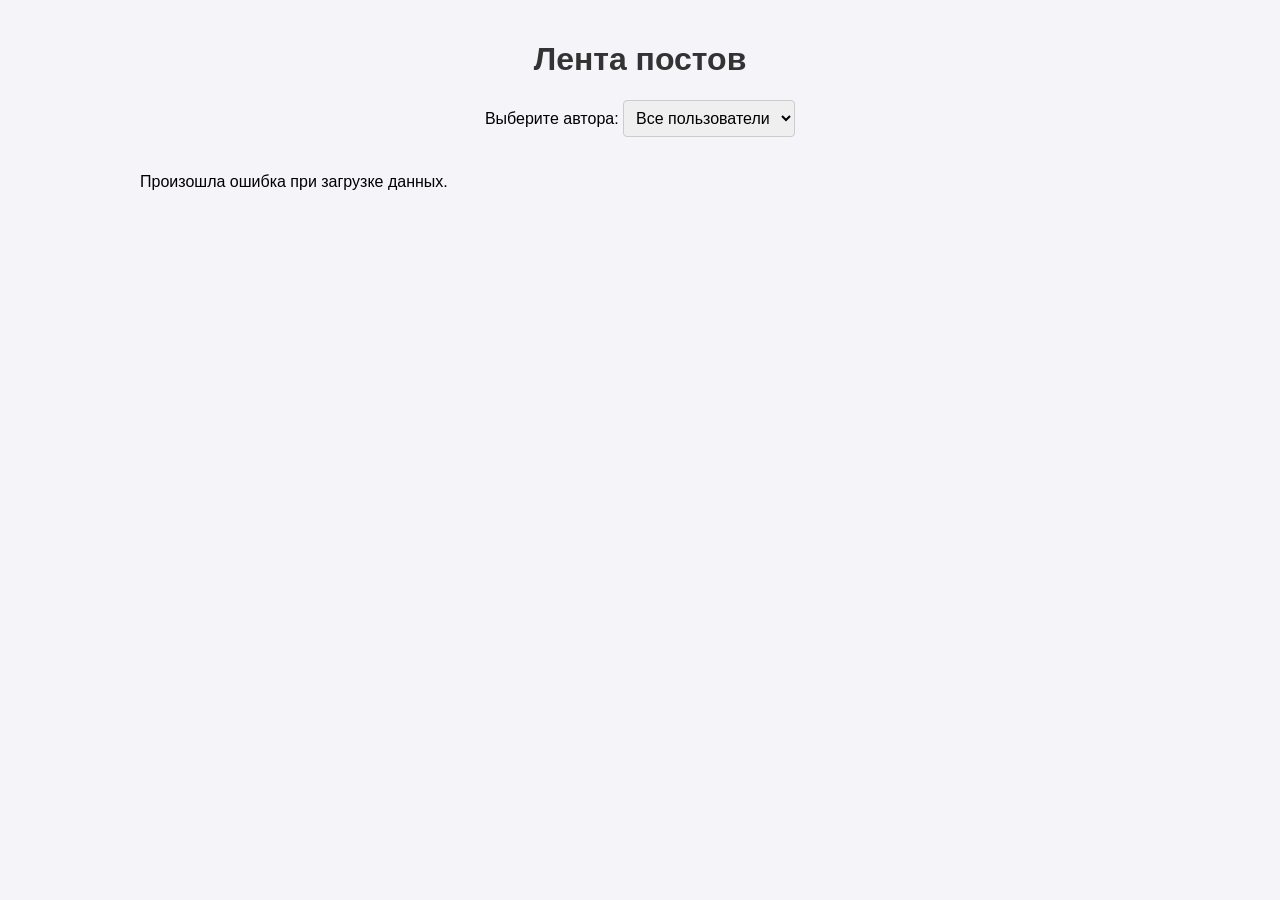
==== index.html @ 2fa5681f "js" ====
<!DOCTYPE html>
<html lang="ru">
<head>
    <meta charset="UTF-8">
    <meta name="viewport" content="width=device-width, initial-scale=1.0">
    <title>Мини-лента постов</title>
    <link rel="stylesheet" href="stule.css">
</head>
<body>

    <div class="container">
        <h1>Лента постов</h1>

        <div class="filter-section">
            <label for="userSelect">Выберите автора:</label>
            <select id="userSelect">
                <option value="">Все пользователи</option>
            </select>
        </div>

        <div id="postsContainer" class="posts-grid">
        </div>
    </div>

    <script src="script.js"></script>
</body>
</html>
---- stule.css ----
body {
    font-family: Arial, sans-serif;
    background-color: #f4f4f9;
    margin: 0;
    padding: 20px;
}

.container {
    max-width: 1000px;
    margin: 0 auto;
}

h1 {
    text-align: center;
    color: #333;
}

.filter-section {
    margin-bottom: 20px;
    text-align: center;
}

select {
    padding: 8px;
    font-size: 16px;
    border-radius: 4px;
    border: 1px solid #ccc;
}

.posts-grid {
    display: grid;
    grid-template-columns: repeat(auto-fill, minmax(280px, 1fr));
    gap: 20px;
}

.post-card {
    background: white;
    padding: 20px;
    border-radius: 8px;
    box-shadow: 0 2px 5px rgba(0,0,0,0.1);
    transition: transform 0.2s;
}

.post-card:hover {
    transform: translateY(-5px);
}

.post-card h3 {
    margin-top: 0;
    color: #007bff;
    font-size: 1.2rem;
    text-transform: capitalize;
}

.post-card p {
    color: #555;
    line-height: 1.5;
}
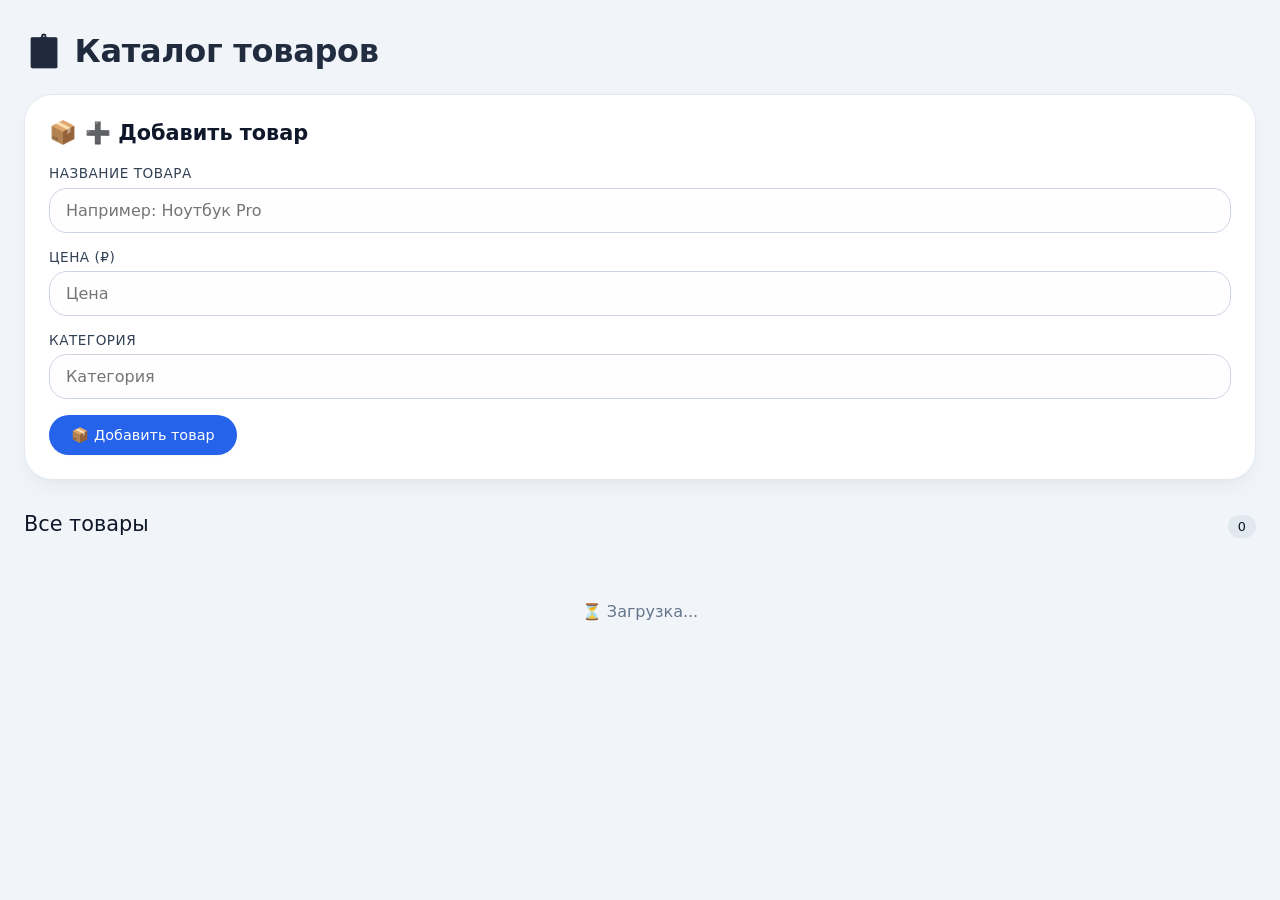
==== commit f5966016: "js dzz" ====
--- a/index.html
+++ b/index.html
@@ -2,23 +2,43 @@
 <html lang="ru">
 <head>
     <meta charset="UTF-8">
-    <meta name="viewport" content="width=device-width, initial-scale=1.0">
-    <title>Мини-лента постов</title>
+    <meta name="viewport" content="width=device-width, initial-scale=1.0, user-scalable=yes">
+    <title>Менеджер каталога товаров</title>
     <link rel="stylesheet" href="stule.css">
 </head>
 <body>
+    <div class="container">
+        <h1>📋 Каталог товаров</h1>
 
-    <div class="container">
-        <h1>Лента постов</h1>
-
-        <div class="filter-section">
-            <label for="userSelect">Выберите автора:</label>
-            <select id="userSelect">
-                <option value="">Все пользователи</option>
-            </select>
+        <!-- Секция формы (добавление / редактирование) -->
+        <div class="form-card">
+            <div class="form-title" id="formTitle">➕ Добавить товар</div>
+            <div class="form-group">
+                <label>Название товара</label>
+                <input type="text" id="productName" placeholder="Например: Ноутбук Pro" autocomplete="off">
+            </div>
+            <div class="form-group">
+                <label>Цена (₽)</label>
+                <input type="number" id="productPrice" placeholder="Цена" step="1" autocomplete="off">
+            </div>
+            <div class="form-group">
+                <label>Категория</label>
+                <input type="text" id="productCategory" placeholder="Категория" autocomplete="off">
+            </div>
+            <div class="button-group">
+                <button id="submitBtn" class="primary">📦 Добавить товар</button>
+                <button id="cancelEditBtn" class="secondary" style="display: none;">❌ Отменить</button>
+            </div>
         </div>
 
-        <div id="postsContainer" class="posts-grid">
+        <!-- Список товаров -->
+        <div style="display: flex; justify-content: space-between; align-items: baseline; margin-bottom: 1rem;">
+            <h2 style="font-size: 1.3rem; font-weight: 500;">Все товары</h2>
+            <span id="productsCount" style="background: #e2e8f0; padding: 4px 10px; border-radius: 40px; font-size: 0.8rem;">0</span>
+        </div>
+        <div id="productsContainer" class="products-grid">
+            <!-- Карточки товаров будут добавлены через JS -->
+            <div class="loading-state">Загрузка товаров...</div>
         </div>
     </div>
 
--- a/stule.css
+++ b/stule.css
@@ -1,58 +1,230 @@
+* {
+    margin: 0;
+    padding: 0;
+    box-sizing: border-box;
+    font-family: system-ui, 'Segoe UI', 'Roboto', sans-serif;
+}
+
 body {
-    font-family: Arial, sans-serif;
-    background-color: #f4f4f9;
-    margin: 0;
-    padding: 20px;
+    background: #f1f5f9;
+    padding: 2rem 1.5rem;
+    color: #0f172a;
 }
 
 .container {
-    max-width: 1000px;
+    max-width: 1400px;
     margin: 0 auto;
 }
 
+/* Заголовок */
 h1 {
+    font-size: 2rem;
+    font-weight: 600;
+    margin-bottom: 1.5rem;
+    background: linear-gradient(135deg, #1e293b, #2d3a4f);
+    background-clip: text;
+    -webkit-background-clip: text;
+    color: transparent;
+    letter-spacing: -0.3px;
+}
+
+/* Секция формы */
+.form-card {
+    background: white;
+    border-radius: 28px;
+    box-shadow: 0 10px 25px -5px rgba(0, 0, 0, 0.05), 0 8px 10px -6px rgba(0, 0, 0, 0.02);
+    padding: 1.5rem;
+    margin-bottom: 2rem;
+    transition: all 0.2s ease;
+    border: 1px solid #e2e8f0;
+}
+
+.form-title {
+    font-size: 1.3rem;
+    font-weight: 600;
+    margin-bottom: 1.2rem;
+    display: flex;
+    align-items: center;
+    gap: 0.5rem;
+}
+
+.form-title::before {
+    content: "📦";
+    font-size: 1.4rem;
+}
+
+.form-group {
+    margin-bottom: 1rem;
+    display: flex;
+    flex-direction: column;
+    gap: 0.4rem;
+}
+
+label {
+    font-weight: 500;
+    font-size: 0.85rem;
+    text-transform: uppercase;
+    letter-spacing: 0.5px;
+    color: #334155;
+}
+
+input {
+    padding: 0.75rem 1rem;
+    border: 1px solid #cbd5e1;
+    border-radius: 18px;
+    font-size: 1rem;
+    transition: 0.2s;
+    background: #fefefe;
+}
+
+input:focus {
+    outline: none;
+    border-color: #3b82f6;
+    box-shadow: 0 0 0 3px rgba(59, 130, 246, 0.2);
+}
+
+.button-group {
+    display: flex;
+    gap: 12px;
+    margin-top: 0.75rem;
+    flex-wrap: wrap;
+}
+
+button {
+    background: #0f172a;
+    color: white;
+    border: none;
+    padding: 0.7rem 1.4rem;
+    border-radius: 40px;
+    font-weight: 500;
+    font-size: 0.9rem;
+    cursor: pointer;
+    transition: 0.2s;
+    display: inline-flex;
+    align-items: center;
+    gap: 6px;
+    box-shadow: 0 1px 2px rgba(0, 0, 0, 0.05);
+}
+
+button i {
+    font-style: normal;
+    font-weight: 600;
+}
+
+button.primary {
+    background: #2563eb;
+}
+
+button.primary:hover {
+    background: #1d4ed8;
+    transform: scale(0.98);
+}
+
+button.secondary {
+    background: #475569;
+}
+
+button.secondary:hover {
+    background: #334155;
+}
+
+button.danger {
+    background: #dc2626;
+}
+
+button.danger:hover {
+    background: #b91c1c;
+}
+
+button.warning {
+    background: #eab308;
+    color: #0f172a;
+}
+
+button.warning:hover {
+    background: #ca8a04;
+    color: white;
+}
+
+/* Сетка товаров */
+.products-grid {
+    display: grid;
+    grid-template-columns: repeat(auto-fill, minmax(300px, 1fr));
+    gap: 1.5rem;
+    margin-top: 0.5rem;
+}
+
+.product-card {
+    background: white;
+    border-radius: 24px;
+    padding: 1.3rem;
+    box-shadow: 0 8px 20px rgba(0, 0, 0, 0.03);
+    border: 1px solid #e2e8f0;
+    transition: all 0.2s;
+    display: flex;
+    flex-direction: column;
+    backdrop-filter: blur(2px);
+}
+
+.product-card:hover {
+    transform: translateY(-4px);
+    box-shadow: 0 20px 25px -12px rgba(0, 0, 0, 0.1);
+    border-color: #cbd5e1;
+}
+
+.product-name {
+    font-size: 1.35rem;
+    font-weight: 700;
+    margin-bottom: 0.5rem;
+    color: #0f172a;
+    word-break: break-word;
+}
+
+.product-price {
+    font-size: 1.5rem;
+    font-weight: 800;
+    color: #059669;
+    margin: 0.4rem 0;
+}
+
+.product-category {
+    display: inline-block;
+    background: #eef2ff;
+    padding: 0.2rem 0.8rem;
+    border-radius: 30px;
+    font-size: 0.75rem;
+    font-weight: 500;
+    color: #1e40af;
+    width: fit-content;
+    margin-bottom: 1rem;
+}
+
+.card-actions {
+    margin-top: auto;
+    display: flex;
+    gap: 12px;
+    justify-content: flex-end;
+}
+
+.card-actions button {
+    padding: 0.45rem 1rem;
+    font-size: 0.8rem;
+}
+
+.loading-state {
     text-align: center;
-    color: #333;
-}
-
-.filter-section {
-    margin-bottom: 20px;
+    padding: 3rem;
+    color: #64748b;
+    font-size: 1rem;
+    grid-column: 1 / -1;
+}
+
+.empty-state {
     text-align: center;
-}
-
-select {
-    padding: 8px;
-    font-size: 16px;
-    border-radius: 4px;
-    border: 1px solid #ccc;
-}
-
-.posts-grid {
-    display: grid;
-    grid-template-columns: repeat(auto-fill, minmax(280px, 1fr));
-    gap: 20px;
-}
-
-.post-card {
+    padding: 3rem;
+    color: #94a3b8;
+    font-size: 1.1rem;
     background: white;
-    padding: 20px;
-    border-radius: 8px;
-    box-shadow: 0 2px 5px rgba(0,0,0,0.1);
-    transition: transform 0.2s;
-}
-
-.post-card:hover {
-    transform: translateY(-5px);
-}
-
-.post-card h3 {
-    margin-top: 0;
-    color: #007bff;
-    font-size: 1.2rem;
-    text-transform: capitalize;
-}
-
-.post-card p {
-    color: #555;
-    line-height: 1.5;
+    border-radius: 32px;
+    grid-column: 1 / -1;
 }
